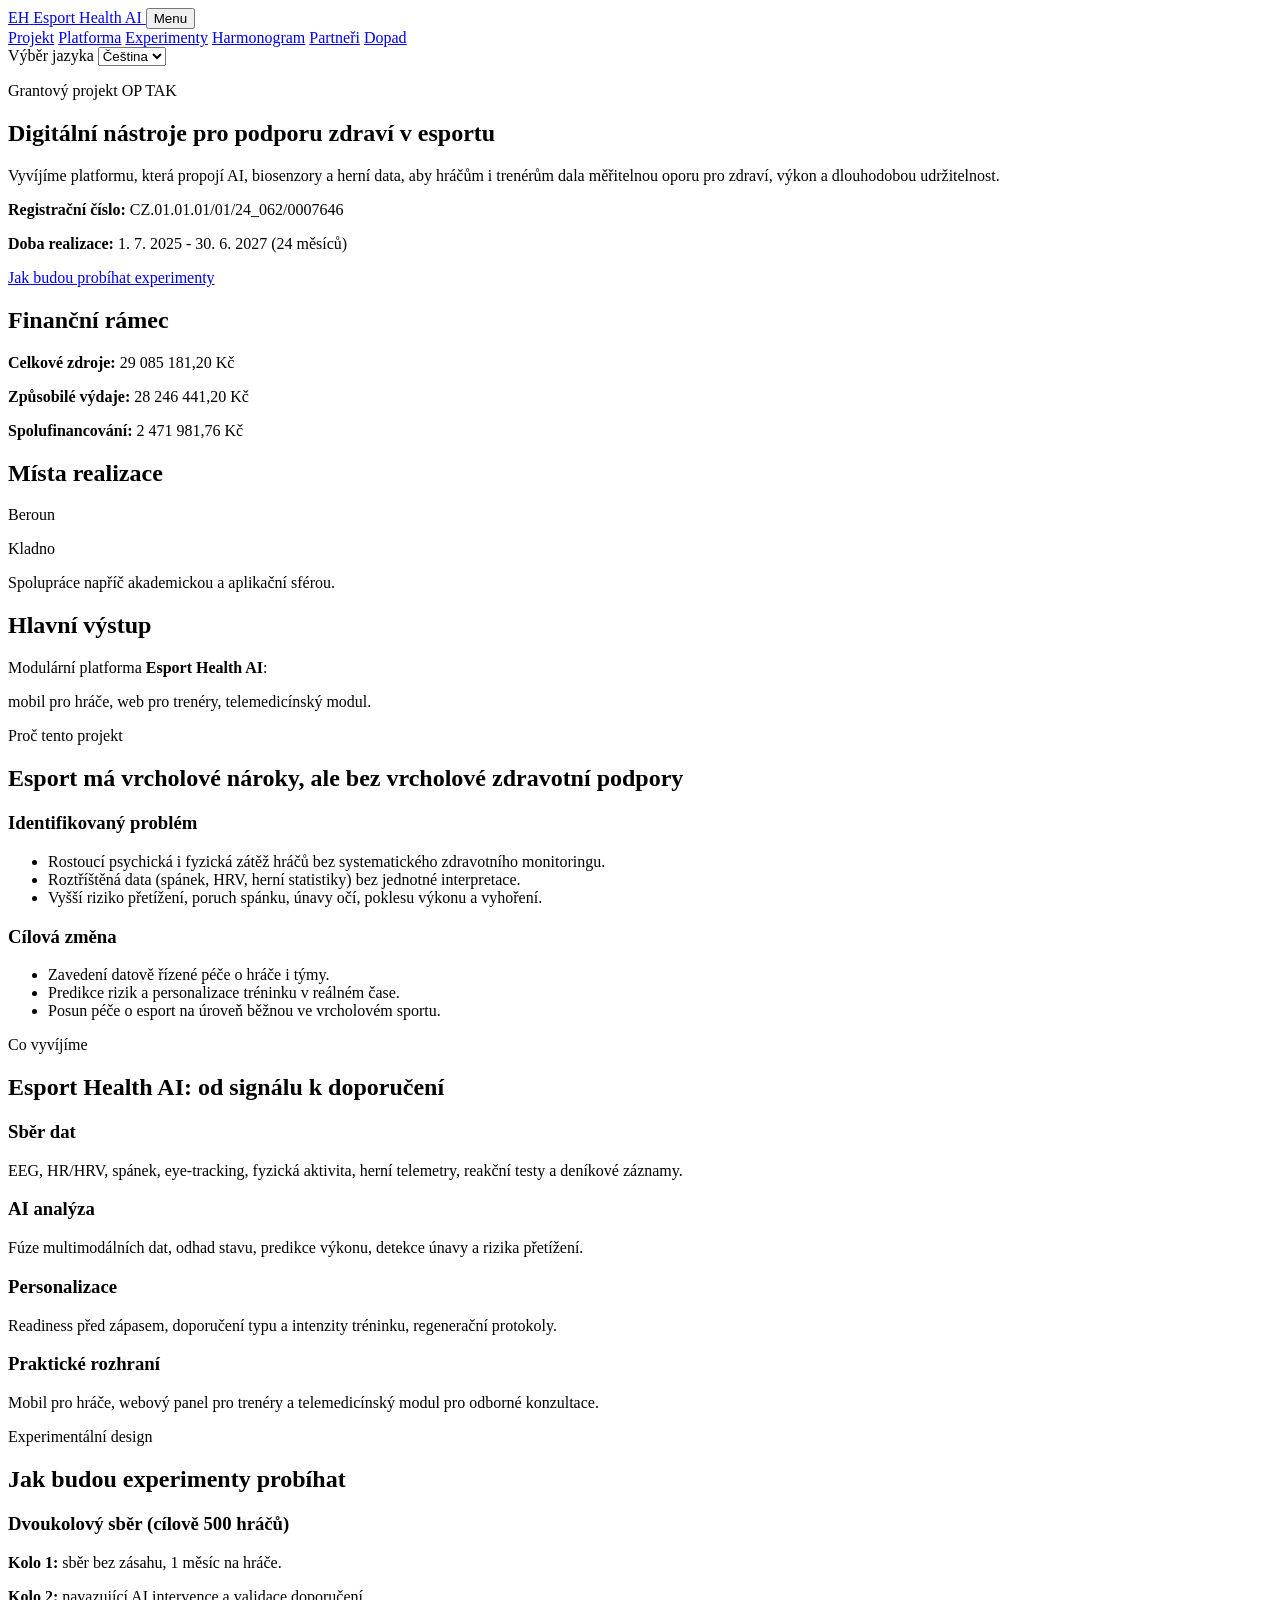
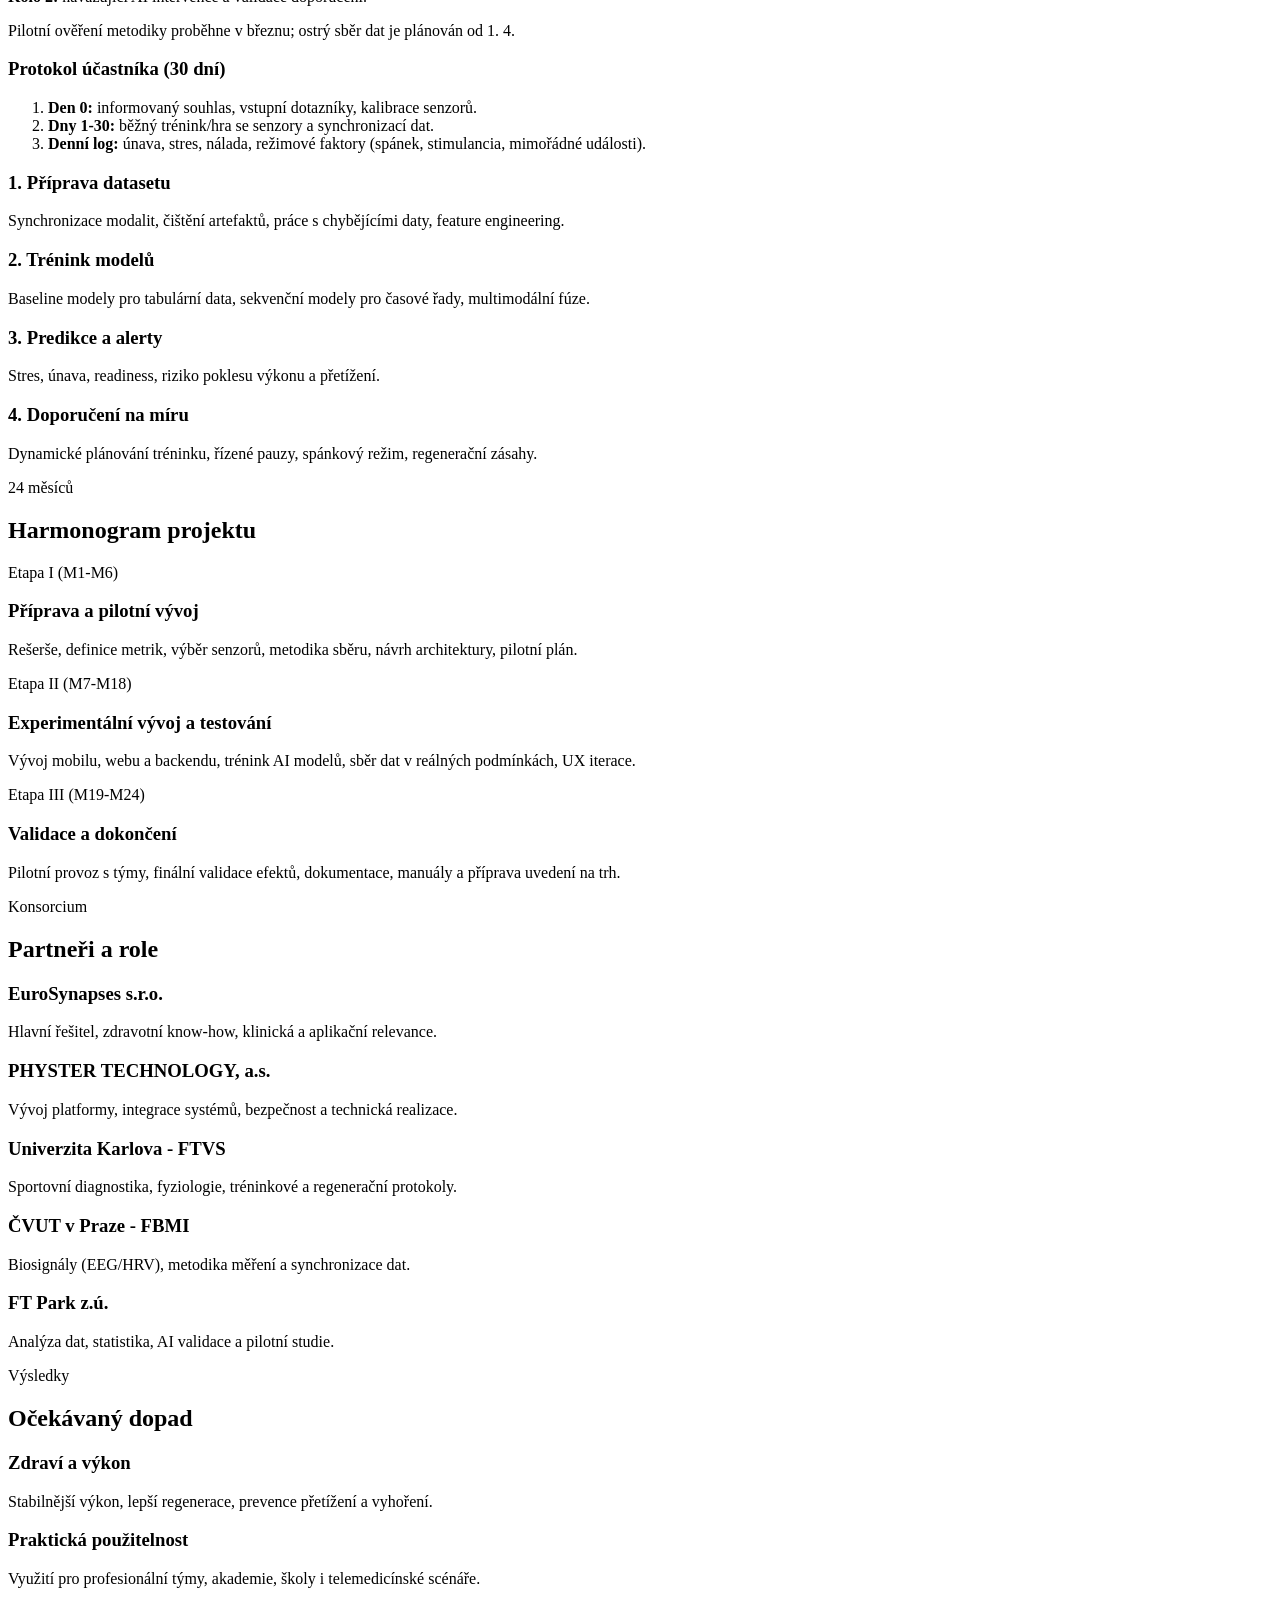
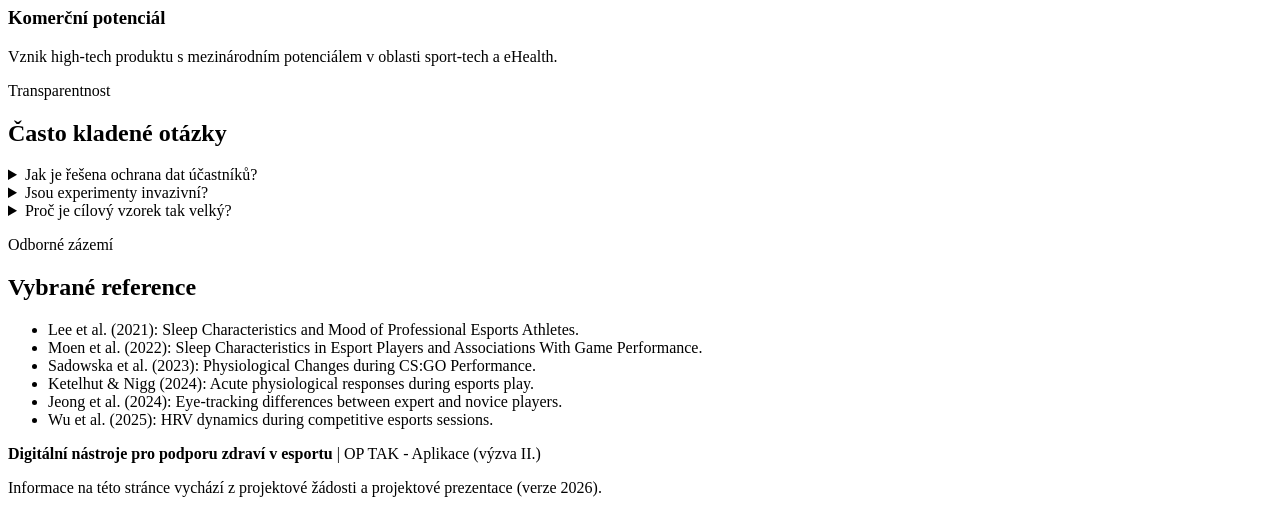
==== src/main/resources/templates/index.html @ b0532edd "GOD DAMMIT" ====
﻿<!doctype html>
<html lang="cs" xmlns:th="http://www.thymeleaf.org">
<head>
  <meta charset="utf-8" />
  <meta name="viewport" content="width=device-width, initial-scale=1" />
  <title>Digitální nástroje pro podporu zdraví v esportu</title>
  <meta name="description" content="Oficiální informační stránka grantového projektu Digitální nástroje pro podporu zdraví v esportu (CZ.01.01.01/01/24_062/0007646)." />
  <link rel="preconnect" href="https://fonts.googleapis.com" />
  <link rel="preconnect" href="https://fonts.gstatic.com" crossorigin />
  <link href="https://fonts.googleapis.com/css2?family=Sora:wght@400;600;700;800&family=IBM+Plex+Sans:wght@400;500;600&display=swap" rel="stylesheet" />
  <link rel="stylesheet" href="/styles.css" th:href="@{/styles.css}" />
</head>
<body data-lang="cs">
  <div class="bg-orb orb-a" aria-hidden="true"></div>
  <div class="bg-orb orb-b" aria-hidden="true"></div>

  <header class="site-header" id="top">
    <a class="brand" href="#top">
      <span class="brand-mark">EH</span>
      <span class="brand-text">Esport Health AI</span>
    </a>
    <button class="nav-toggle" aria-label="Otevřít menu" aria-expanded="false">Menu</button>
    <nav class="site-nav" aria-label="Hlavní navigace">
      <a href="#projekt">Projekt</a>
      <a href="#platforma">Platforma</a>
      <a href="#experimenty">Experimenty</a>
      <a href="#harmonogram">Harmonogram</a>
      <a href="#partneri">Partneři</a>
      <a href="#dopad">Dopad</a>
    </nav>
    <div class="lang-picker">
      <label class="sr-only" for="lang-select">Výběr jazyka</label>
      <select id="lang-select" class="lang-select" aria-label="Výběr jazyka">
        <option value="/" th:value="@{/}" selected>Čeština</option>
        <option value="/en" th:value="@{/en}">English</option>
      </select>
    </div>
  </header>

  <main>
    <section class="hero reveal" id="projekt">
      <p class="eyebrow">Grantový projekt OP TAK</p>
      <h1>Digitální nástroje pro podporu zdraví v esportu</h1>
      <p class="lead">Vyvíjíme platformu, která propojí AI, biosenzory a herní data, aby hráčům i trenérům dala měřitelnou oporu pro zdraví, výkon a dlouhodobou udržitelnost.</p>
      <div class="hero-meta">
        <p><strong>Registrační číslo:</strong> CZ.01.01.01/01/24_062/0007646</p>
        <p><strong>Doba realizace:</strong> 1. 7. 2025 - 30. 6. 2027 (24 měsíců)</p>
      </div>
      <a class="cta" href="#experimenty">Jak budou probíhat experimenty</a>
    </section>

    <section class="stats reveal" aria-label="Rychlá fakta">
      <article class="stat-card">
        <h2>Finanční rámec</h2>
        <p><strong>Celkové zdroje:</strong> 29 085 181,20 Kč</p>
        <p><strong>Způsobilé výdaje:</strong> 28 246 441,20 Kč</p>
        <p><strong>Spolufinancování:</strong> 2 471 981,76 Kč</p>
      </article>
      <article class="stat-card">
        <h2>Místa realizace</h2>
        <p>Beroun</p>
        <p>Kladno</p>
        <p>Spolupráce napříč akademickou a aplikační sférou.</p>
      </article>
      <article class="stat-card">
        <h2>Hlavní výstup</h2>
        <p>Modulární platforma <strong>Esport Health AI</strong>:</p>
        <p>mobil pro hráče, web pro trenéry, telemedicínský modul.</p>
      </article>
    </section>

    <section class="section reveal">
      <div class="section-head">
        <p class="eyebrow">Proč tento projekt</p>
        <h2>Esport má vrcholové nároky, ale bez vrcholové zdravotní podpory</h2>
      </div>
      <div class="grid two">
        <article class="panel">
          <h3>Identifikovaný problém</h3>
          <ul>
            <li>Rostoucí psychická i fyzická zátěž hráčů bez systematického zdravotního monitoringu.</li>
            <li>Roztříštěná data (spánek, HRV, herní statistiky) bez jednotné interpretace.</li>
            <li>Vyšší riziko přetížení, poruch spánku, únavy očí, poklesu výkonu a vyhoření.</li>
          </ul>
        </article>
        <article class="panel">
          <h3>Cílová změna</h3>
          <ul>
            <li>Zavedení datově řízené péče o hráče i týmy.</li>
            <li>Predikce rizik a personalizace tréninku v reálném čase.</li>
            <li>Posun péče o esport na úroveň běžnou ve vrcholovém sportu.</li>
          </ul>
        </article>
      </div>
    </section>

    <section class="section reveal" id="platforma">
      <div class="section-head">
        <p class="eyebrow">Co vyvíjíme</p>
        <h2>Esport Health AI: od signálu k doporučení</h2>
      </div>
      <div class="feature-grid">
        <article class="feature">
          <h3>Sběr dat</h3>
          <p>EEG, HR/HRV, spánek, eye-tracking, fyzická aktivita, herní telemetry, reakční testy a deníkové záznamy.</p>
        </article>
        <article class="feature">
          <h3>AI analýza</h3>
          <p>Fúze multimodálních dat, odhad stavu, predikce výkonu, detekce únavy a rizika přetížení.</p>
        </article>
        <article class="feature">
          <h3>Personalizace</h3>
          <p>Readiness před zápasem, doporučení typu a intenzity tréninku, regenerační protokoly.</p>
        </article>
        <article class="feature">
          <h3>Praktické rozhraní</h3>
          <p>Mobil pro hráče, webový panel pro trenéry a telemedicínský modul pro odborné konzultace.</p>
        </article>
      </div>
    </section>

    <section class="section reveal" id="experimenty">
      <div class="section-head">
        <p class="eyebrow">Experimentální design</p>
        <h2>Jak budou experimenty probíhat</h2>
      </div>
      <div class="grid two">
        <article class="panel">
          <h3>Dvoukolový sběr (cílově 500 hráčů)</h3>
          <p><strong>Kolo 1:</strong> sběr bez zásahu, 1 měsíc na hráče.</p>
          <p><strong>Kolo 2:</strong> navazující AI intervence a validace doporučení.</p>
          <p>Pilotní ověření metodiky proběhne v březnu; ostrý sběr dat je plánován od 1. 4.</p>
        </article>
        <article class="panel">
          <h3>Protokol účastníka (30 dní)</h3>
          <ol>
            <li><strong>Den 0:</strong> informovaný souhlas, vstupní dotazníky, kalibrace senzorů.</li>
            <li><strong>Dny 1-30:</strong> běžný trénink/hra se senzory a synchronizací dat.</li>
            <li><strong>Denní log:</strong> únava, stres, nálada, režimové faktory (spánek, stimulancia, mimořádné události).</li>
          </ol>
        </article>
      </div>
      <div class="pipeline" aria-label="AI pipeline">
        <article>
          <h3>1. Příprava datasetu</h3>
          <p>Synchronizace modalit, čištění artefaktů, práce s chybějícími daty, feature engineering.</p>
        </article>
        <article>
          <h3>2. Trénink modelů</h3>
          <p>Baseline modely pro tabulární data, sekvenční modely pro časové řady, multimodální fúze.</p>
        </article>
        <article>
          <h3>3. Predikce a alerty</h3>
          <p>Stres, únava, readiness, riziko poklesu výkonu a přetížení.</p>
        </article>
        <article>
          <h3>4. Doporučení na míru</h3>
          <p>Dynamické plánování tréninku, řízené pauzy, spánkový režim, regenerační zásahy.</p>
        </article>
      </div>
    </section>

    <section class="section reveal" id="harmonogram">
      <div class="section-head">
        <p class="eyebrow">24 měsíců</p>
        <h2>Harmonogram projektu</h2>
      </div>
      <div class="timeline">
        <article class="time-item">
          <p class="time">Etapa I (M1-M6)</p>
          <h3>Příprava a pilotní vývoj</h3>
          <p>Rešerše, definice metrik, výběr senzorů, metodika sběru, návrh architektury, pilotní plán.</p>
        </article>
        <article class="time-item">
          <p class="time">Etapa II (M7-M18)</p>
          <h3>Experimentální vývoj a testování</h3>
          <p>Vývoj mobilu, webu a backendu, trénink AI modelů, sběr dat v reálných podmínkách, UX iterace.</p>
        </article>
        <article class="time-item">
          <p class="time">Etapa III (M19-M24)</p>
          <h3>Validace a dokončení</h3>
          <p>Pilotní provoz s týmy, finální validace efektů, dokumentace, manuály a příprava uvedení na trh.</p>
        </article>
      </div>
    </section>

    <section class="section reveal" id="partneri">
      <div class="section-head">
        <p class="eyebrow">Konsorcium</p>
        <h2>Partneři a role</h2>
      </div>
      <div class="partners">
        <article>
          <h3>EuroSynapses s.r.o.</h3>
          <p>Hlavní řešitel, zdravotní know-how, klinická a aplikační relevance.</p>
        </article>
        <article>
          <h3>PHYSTER TECHNOLOGY, a.s.</h3>
          <p>Vývoj platformy, integrace systémů, bezpečnost a technická realizace.</p>
        </article>
        <article>
          <h3>Univerzita Karlova - FTVS</h3>
          <p>Sportovní diagnostika, fyziologie, tréninkové a regenerační protokoly.</p>
        </article>
        <article>
          <h3>ČVUT v Praze - FBMI</h3>
          <p>Biosignály (EEG/HRV), metodika měření a synchronizace dat.</p>
        </article>
        <article>
          <h3>FT Park z.ú.</h3>
          <p>Analýza dat, statistika, AI validace a pilotní studie.</p>
        </article>
      </div>
    </section>

    <section class="section reveal" id="dopad">
      <div class="section-head">
        <p class="eyebrow">Výsledky</p>
        <h2>Očekávaný dopad</h2>
      </div>
      <div class="grid three">
        <article class="panel">
          <h3>Zdraví a výkon</h3>
          <p>Stabilnější výkon, lepší regenerace, prevence přetížení a vyhoření.</p>
        </article>
        <article class="panel">
          <h3>Praktická použitelnost</h3>
          <p>Využití pro profesionální týmy, akademie, školy i telemedicínské scénáře.</p>
        </article>
        <article class="panel">
          <h3>Komerční potenciál</h3>
          <p>Vznik high-tech produktu s mezinárodním potenciálem v oblasti sport-tech a eHealth.</p>
        </article>
      </div>
    </section>

    <section class="section reveal">
      <div class="section-head">
        <p class="eyebrow">Transparentnost</p>
        <h2>Často kladené otázky</h2>
      </div>
      <div class="faq">
        <details>
          <summary>Jak je řešena ochrana dat účastníků?</summary>
          <p>Projekt počítá s anonymizací dat, řízením přístupových práv a souladem s GDPR v celém datovém toku.</p>
        </details>
        <details>
          <summary>Jsou experimenty invazivní?</summary>
          <p>Ne. Měření je založeno na neinvazivních nositelných senzorech a standardních digitálních protokolech.</p>
        </details>
        <details>
          <summary>Proč je cílový vzorek tak velký?</summary>
          <p>Větší datový základ zvyšuje robustnost modelů, zlepšuje generalizaci a umožňuje bezpečnější personalizaci doporučení.</p>
        </details>
      </div>
    </section>

    <section class="section references reveal">
      <div class="section-head">
        <p class="eyebrow">Odborné zázemí</p>
        <h2>Vybrané reference</h2>
      </div>
      <ul>
        <li>Lee et al. (2021): Sleep Characteristics and Mood of Professional Esports Athletes.</li>
        <li>Moen et al. (2022): Sleep Characteristics in Esport Players and Associations With Game Performance.</li>
        <li>Sadowska et al. (2023): Physiological Changes during CS:GO Performance.</li>
        <li>Ketelhut & Nigg (2024): Acute physiological responses during esports play.</li>
        <li>Jeong et al. (2024): Eye-tracking differences between expert and novice players.</li>
        <li>Wu et al. (2025): HRV dynamics during competitive esports sessions.</li>
      </ul>
    </section>
  </main>

  <footer class="site-footer reveal">
    <p><strong>Digitální nástroje pro podporu zdraví v esportu</strong> | OP TAK - Aplikace (výzva II.)</p>
    <p>Informace na této stránce vychází z projektové žádosti a projektové prezentace (verze 2026).</p>
  </footer>

  <script src="/script.js" th:src="@{/script.js}"></script>
</body>
</html>
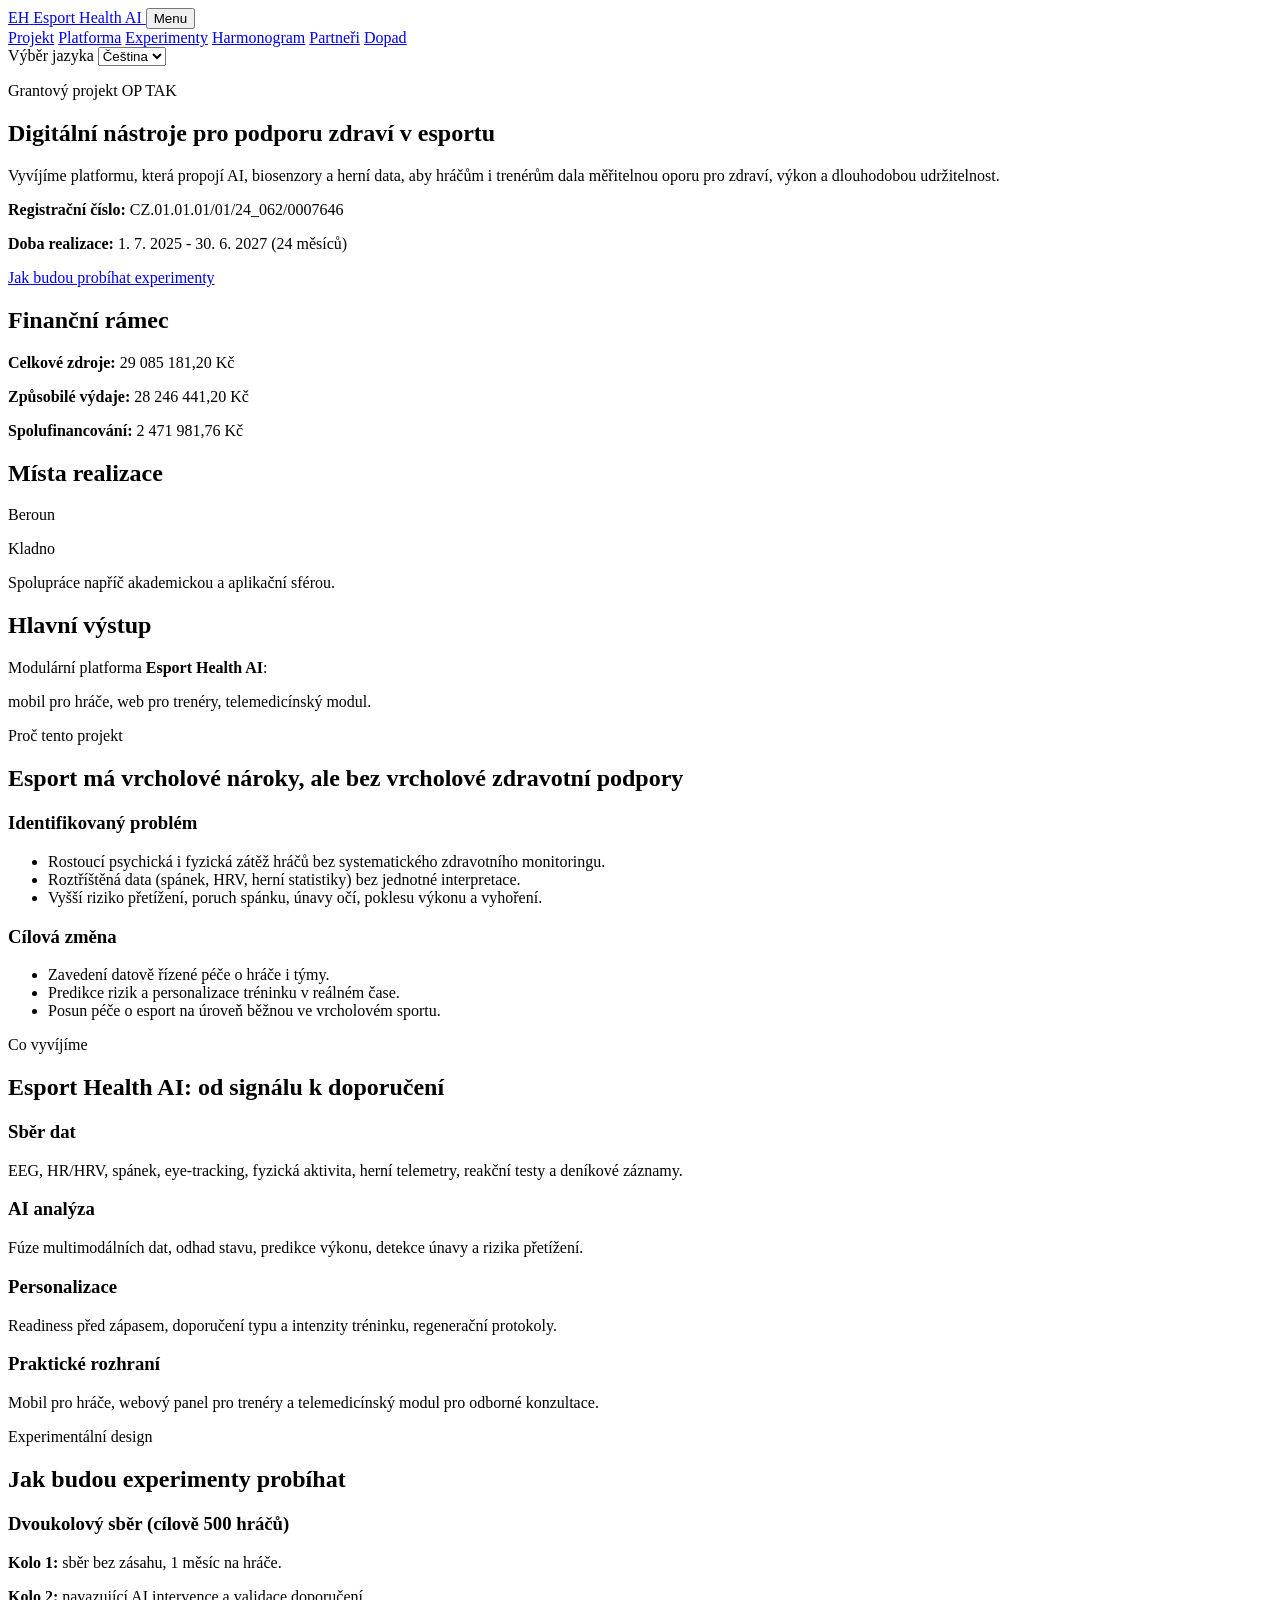
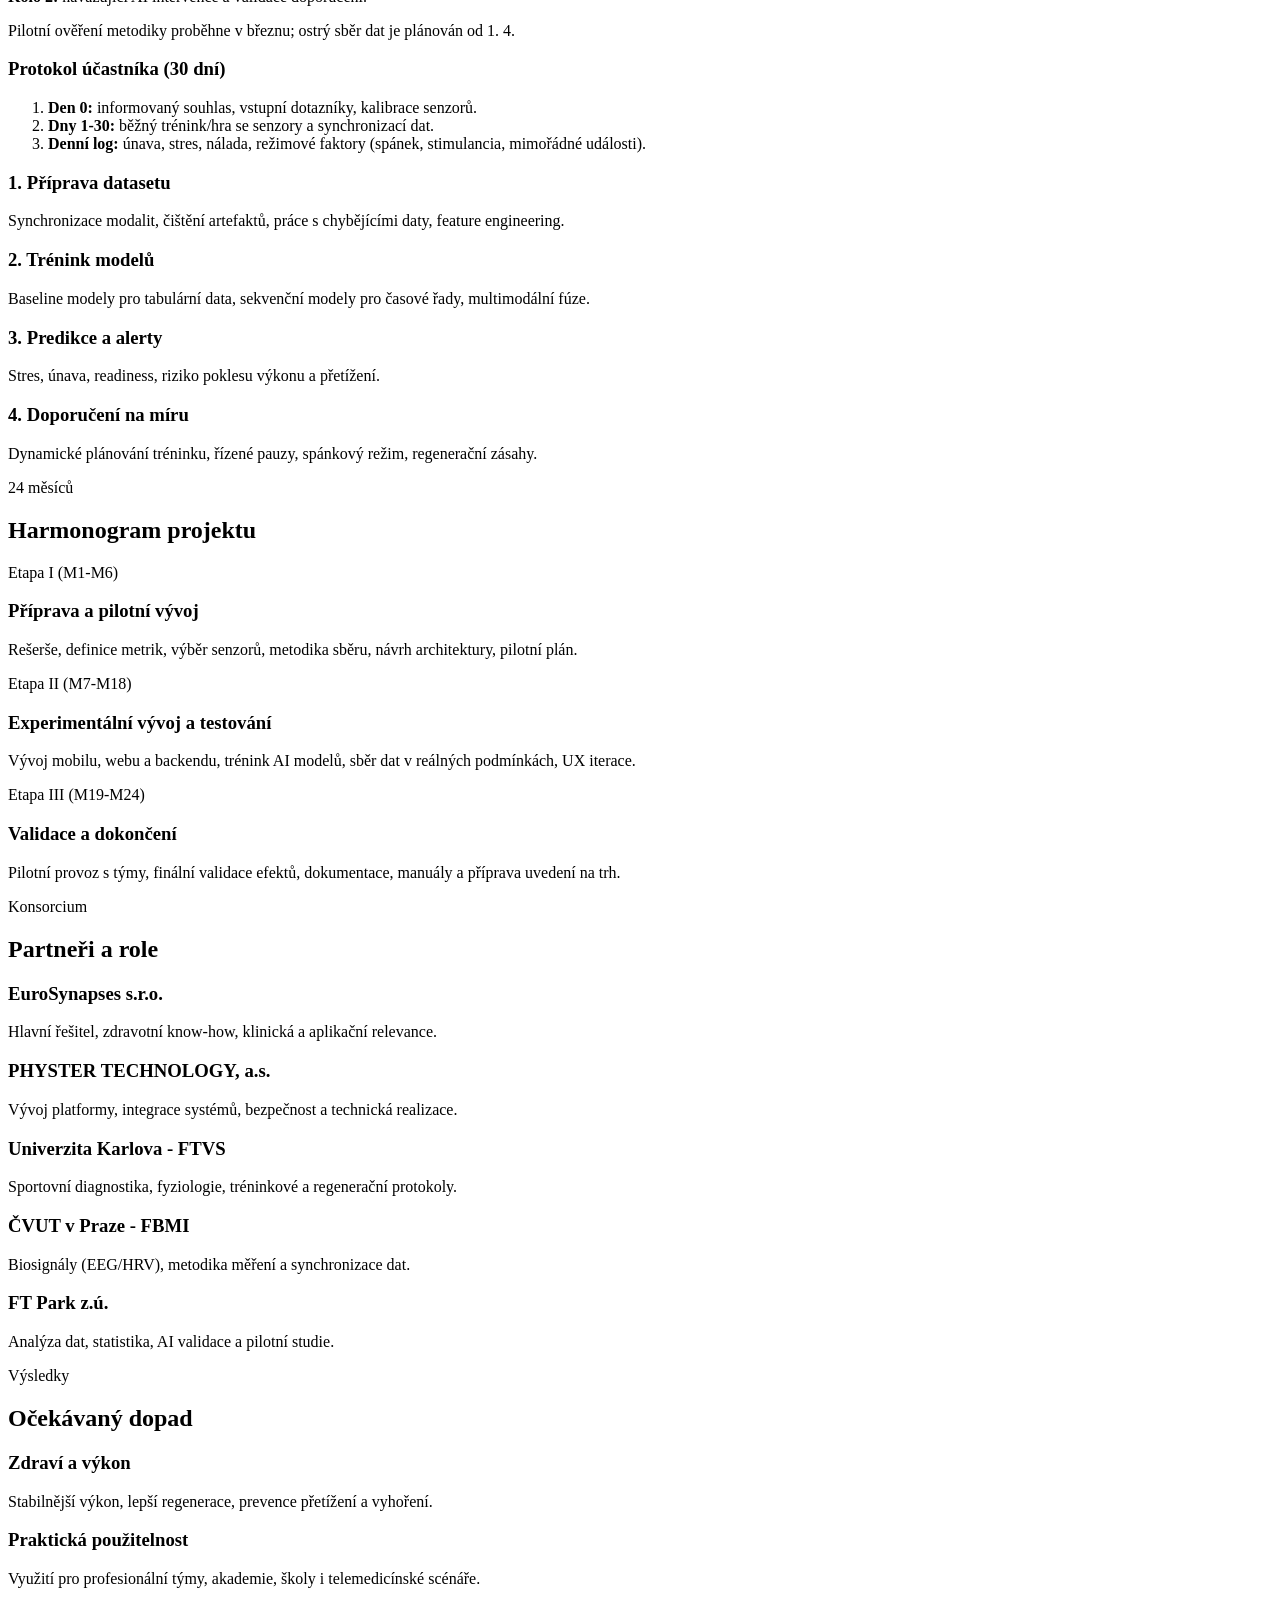
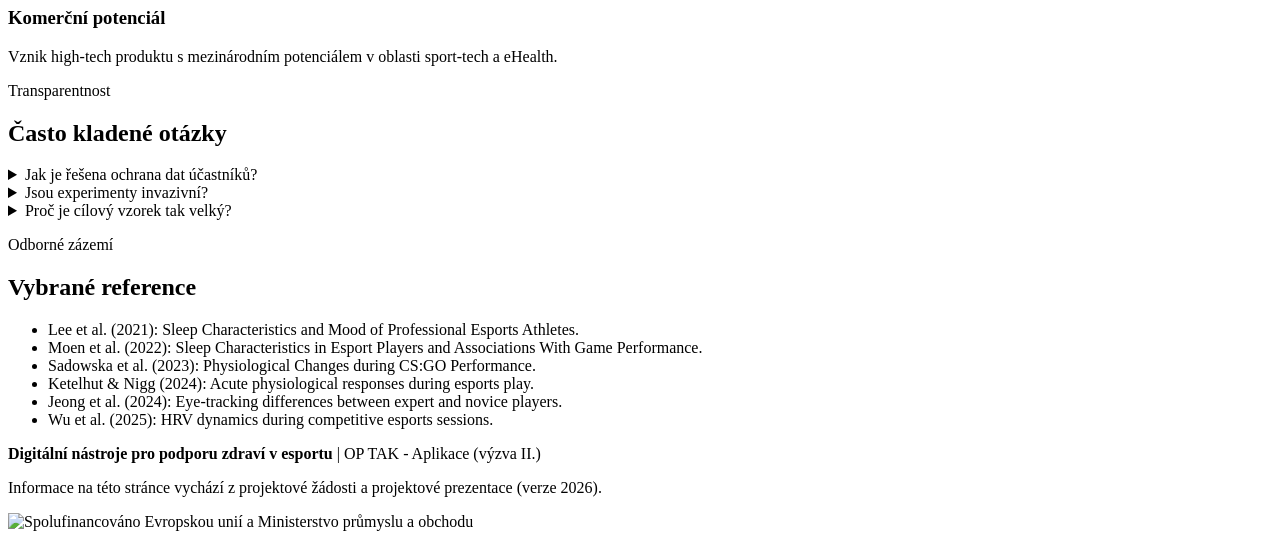
==== commit 6617f662: "pridani log" ====
--- a/src/main/resources/templates/index.html
+++ b/src/main/resources/templates/index.html
@@ -274,6 +274,14 @@
   <footer class="site-footer reveal">
     <p><strong>Digitální nástroje pro podporu zdraví v esportu</strong> | OP TAK - Aplikace (výzva II.)</p>
     <p>Informace na této stránce vychází z projektové žádosti a projektové prezentace (verze 2026).</p>
+    <div class="funding-logos" aria-label="Loga spolufinancování">
+      <img
+        class="logo-eu-strip"
+        src="/images/logos/eu-mpo-strip.png"
+        th:src="@{/images/logos/eu-mpo-strip.png}"
+        alt="Spolufinancováno Evropskou unií a Ministerstvo průmyslu a obchodu"
+      />
+    </div>
   </footer>
 
   <script src="/script.js" th:src="@{/script.js}"></script>
